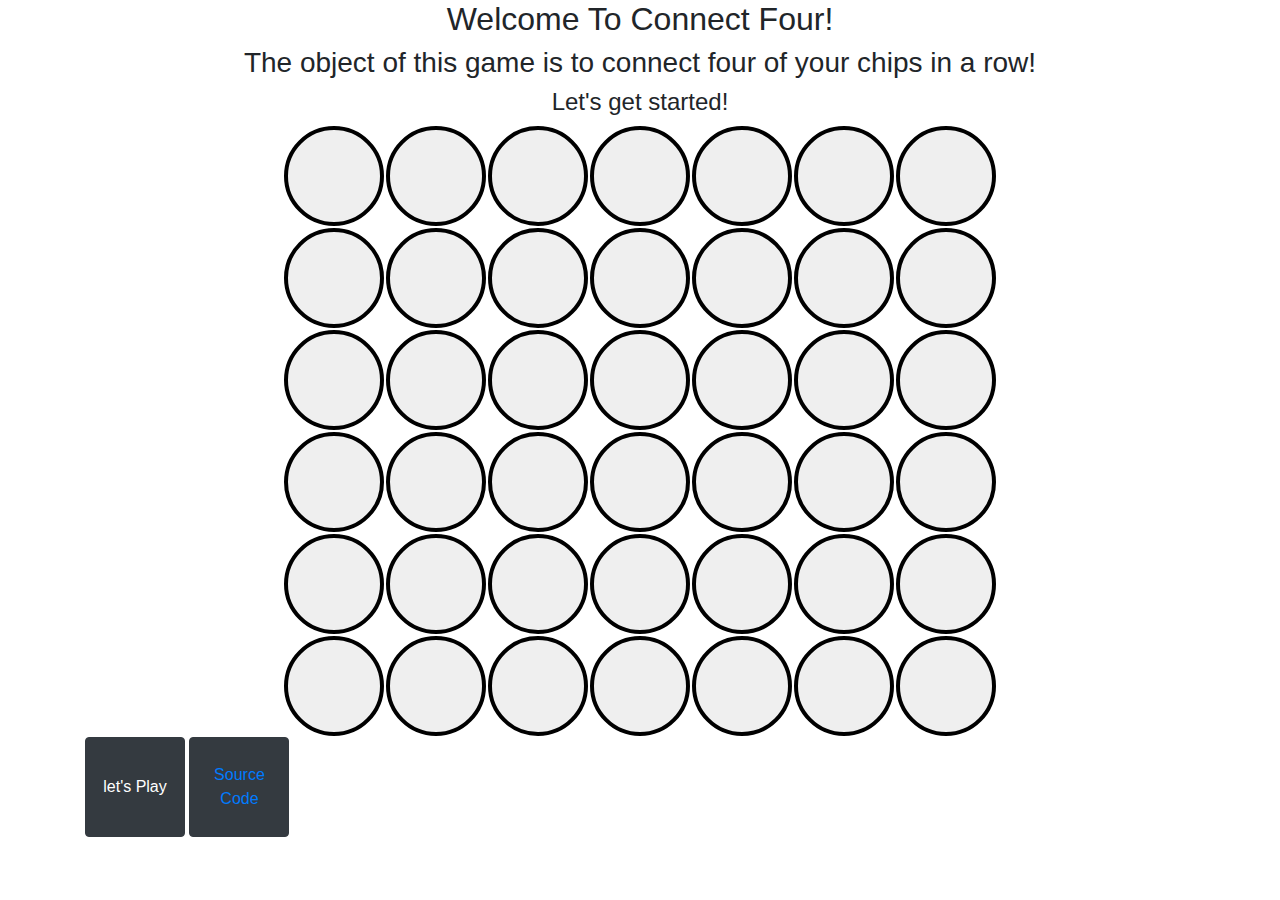
==== index.html @ f579fcbc "tag manager" ====
<!DOCTYPE html>
<html lang="en" dir="ltr">
<!-- Google Tag Manager -->
<script>(function(w,d,s,l,i){w[l]=w[l]||[];w[l].push({'gtm.start':
new Date().getTime(),event:'gtm.js'});var f=d.getElementsByTagName(s)[0],
j=d.createElement(s),dl=l!='dataLayer'?'&l='+l:'';j.async=true;j.src=
'https://www.googletagmanager.com/gtm.js?id='+i+dl;f.parentNode.insertBefore(j,f);
})(window,document,'script','dataLayer','GTM-N7XLL6S');</script>
<!-- End Google Tag Manager -->

    <meta charset="utf-8">
    <link rel="icon" href="img/logo.png" type="image/icon type">
  <link rel="stylesheet" href="https://stackpath.bootstrapcdn.com/bootstrap/4.4.1/css/bootstrap.min.css" integrity="sha384-Vkoo8x4CGsO3+Hhxv8T/Q5PaXtkKtu6ug5TOeNV6gBiFeWPGFN9MuhOf23Q9Ifjh" crossorigin="anonymous">
  <link rel="stylesheet" href="connect.css">
    <title>Connect Four</title>
  </head>
  <body>
      <!-- Google Tag Manager (noscript) -->
<noscript><iframe src="https://www.googletagmanager.com/ns.html?id=GTM-N7XLL6S"
height="0" width="0" style="display:none;visibility:hidden"></iframe></noscript>
<!-- End Google Tag Manager (noscript) -->
    <h2>Welcome To Connect Four!</h2>
    <h3>The object of this game is to connect four of your chips in a row!</h3>
    <h4>Let's get started!</h4>
    <table align="center" class="board" >
      <tr>
        <td><button class="buttons" type="button"></button></td>
        <td><button class="buttons"type="button"></button></td>
        <td><button type="button" class="buttons"></button></td>
        <td><button type="button" class="buttons"></button></td>
        <td><button type="button" class="buttons"></button></td>
        <td><button type="button" class="buttons"></button></td>
        <td><button type="button" class="buttons"></button></td>
      </tr>

        <td><button class="buttons" type="button"></button></td>
        <td><button class="buttons"type="button"></button></td>
        <td><button type="button" class="buttons"></button></td>
        <td><button type="button" class="buttons"></button></td>
        <td><button type="button" class="buttons"></button></td>
        <td><button type="button" class="buttons"></button></td>
        <td><button type="button" class="buttons"></button></td>
      </tr>
      <tr>
        <td><button class="buttons" type="button"></button></td>
        <td><button class="buttons"type="button"></button></td>
        <td><button type="button" class="buttons"></button></td>
        <td><button type="button" class="buttons"></button></td>
        <td><button type="button" class="buttons"></button></td>
        <td><button type="button" class="buttons"></button></td>
        <td><button type="button" class="buttons"></button></td>
      </tr><tr>
        <td><button class="buttons" type="button"></button></td>
        <td><button class="buttons"type="button"></button></td>
        <td><button type="button" class="buttons"></button></td>
        <td><button type="button" class="buttons"></button></td>
        <td><button type="button" class="buttons"></button></td>
        <td><button type="button" class="buttons"></button></td>
        <td><button type="button" class="buttons"></button></td>
      </tr><tr>
        <td><button class="buttons" type="button"></button></td>
        <td><button class="buttons"type="button"></button></td>
        <td><button type="button" class="buttons"></button></td>
        <td><button type="button" class="buttons"></button></td>
        <td><button type="button" class="buttons"></button></td>
        <td><button type="button" class="buttons"></button></td>
        <td><button type="button" class="buttons"></button></td>
      </tr><tr>
        <td><button class="buttons" type="button"></button></td>
        <td><button class="buttons"type="button"></button></td>
        <td><button type="button" class="buttons"></button></td>
        <td><button type="button" class="buttons"></button></td>
        <td><button type="button" class="buttons"></button></td>
        <td><button type="button" class="buttons"></button></td>
        <td><button type="button" class="buttons"></button></td>
      </tr>
  </table>
  <div class="container">


  <button type="button" class=" btn btn-dark start" name="button">let's Play</button>
  <button type="button" class="btn btn-dark edi" name="button"><a href="https://github.com/sarthakchaudhary13/ConnectFour">Source Code</a> </button>
  </div>
    <script
  src="https://code.jquery.com/jquery-3.4.1.js"
  integrity="sha256-WpOohJOqMqqyKL9FccASB9O0KwACQJpFTUBLTYOVvVU="
  crossorigin="anonymous"></script>
    <script src="connect.js">

    </script>
  </body>
</html>
---- connect.css ----
button{
            width: 100px;
            height: 100px;
            padding: 7px 10px;
            border-radius: 50px;
            font-size: 10px;
            text-align: center;
            border: 4px solid black;
}
h2,h3,h4{
  text-align: center;
}
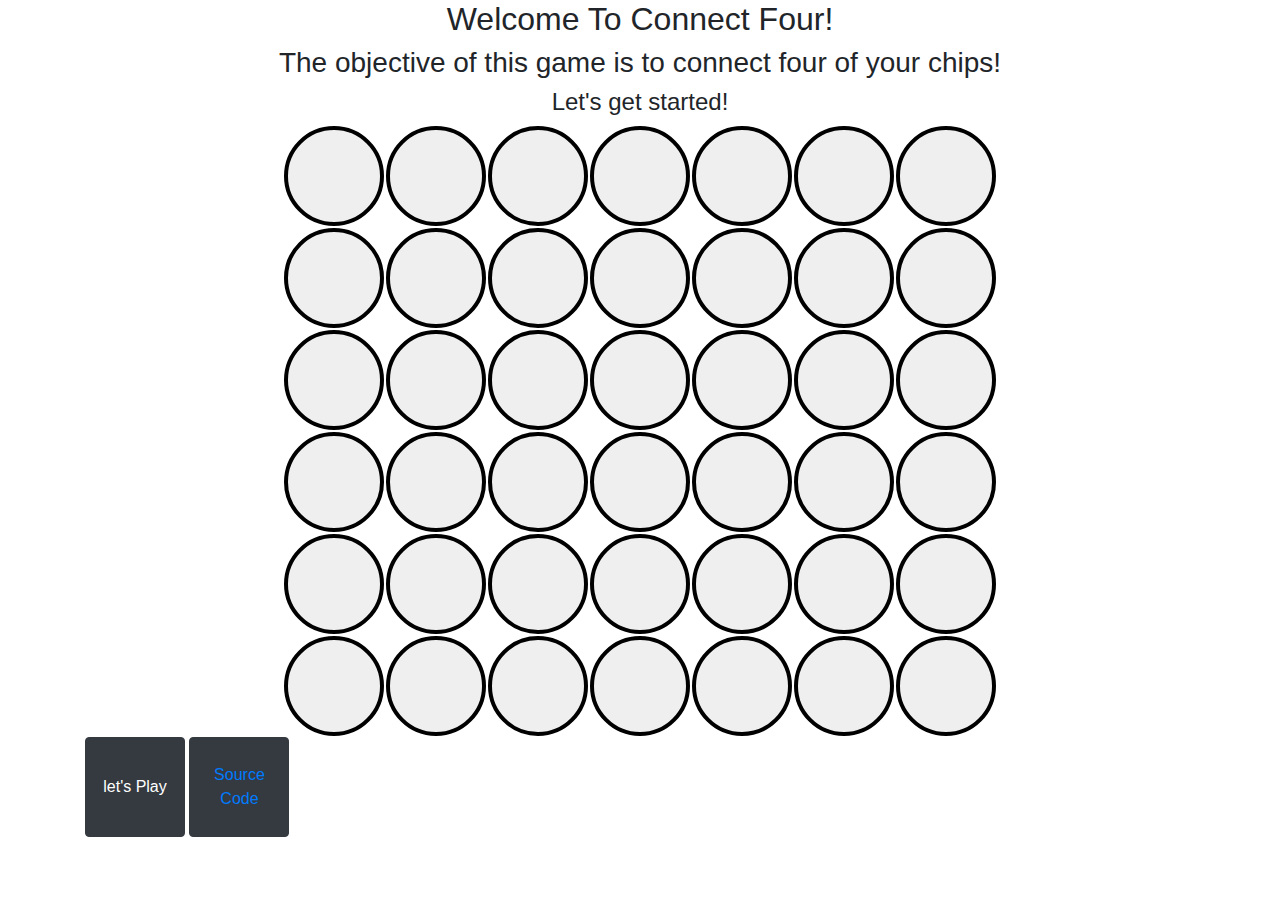
==== commit 0ff350da: "update" ====
--- a/index.html
+++ b/index.html
@@ -20,7 +20,7 @@
 height="0" width="0" style="display:none;visibility:hidden"></iframe></noscript>
 <!-- End Google Tag Manager (noscript) -->
     <h2>Welcome To Connect Four!</h2>
-    <h3>The object of this game is to connect four of your chips in a row!</h3>
+    <h3>The objective of this game is to connect four of your chips!</h3>
     <h4>Let's get started!</h4>
     <table align="center" class="board" >
       <tr>
